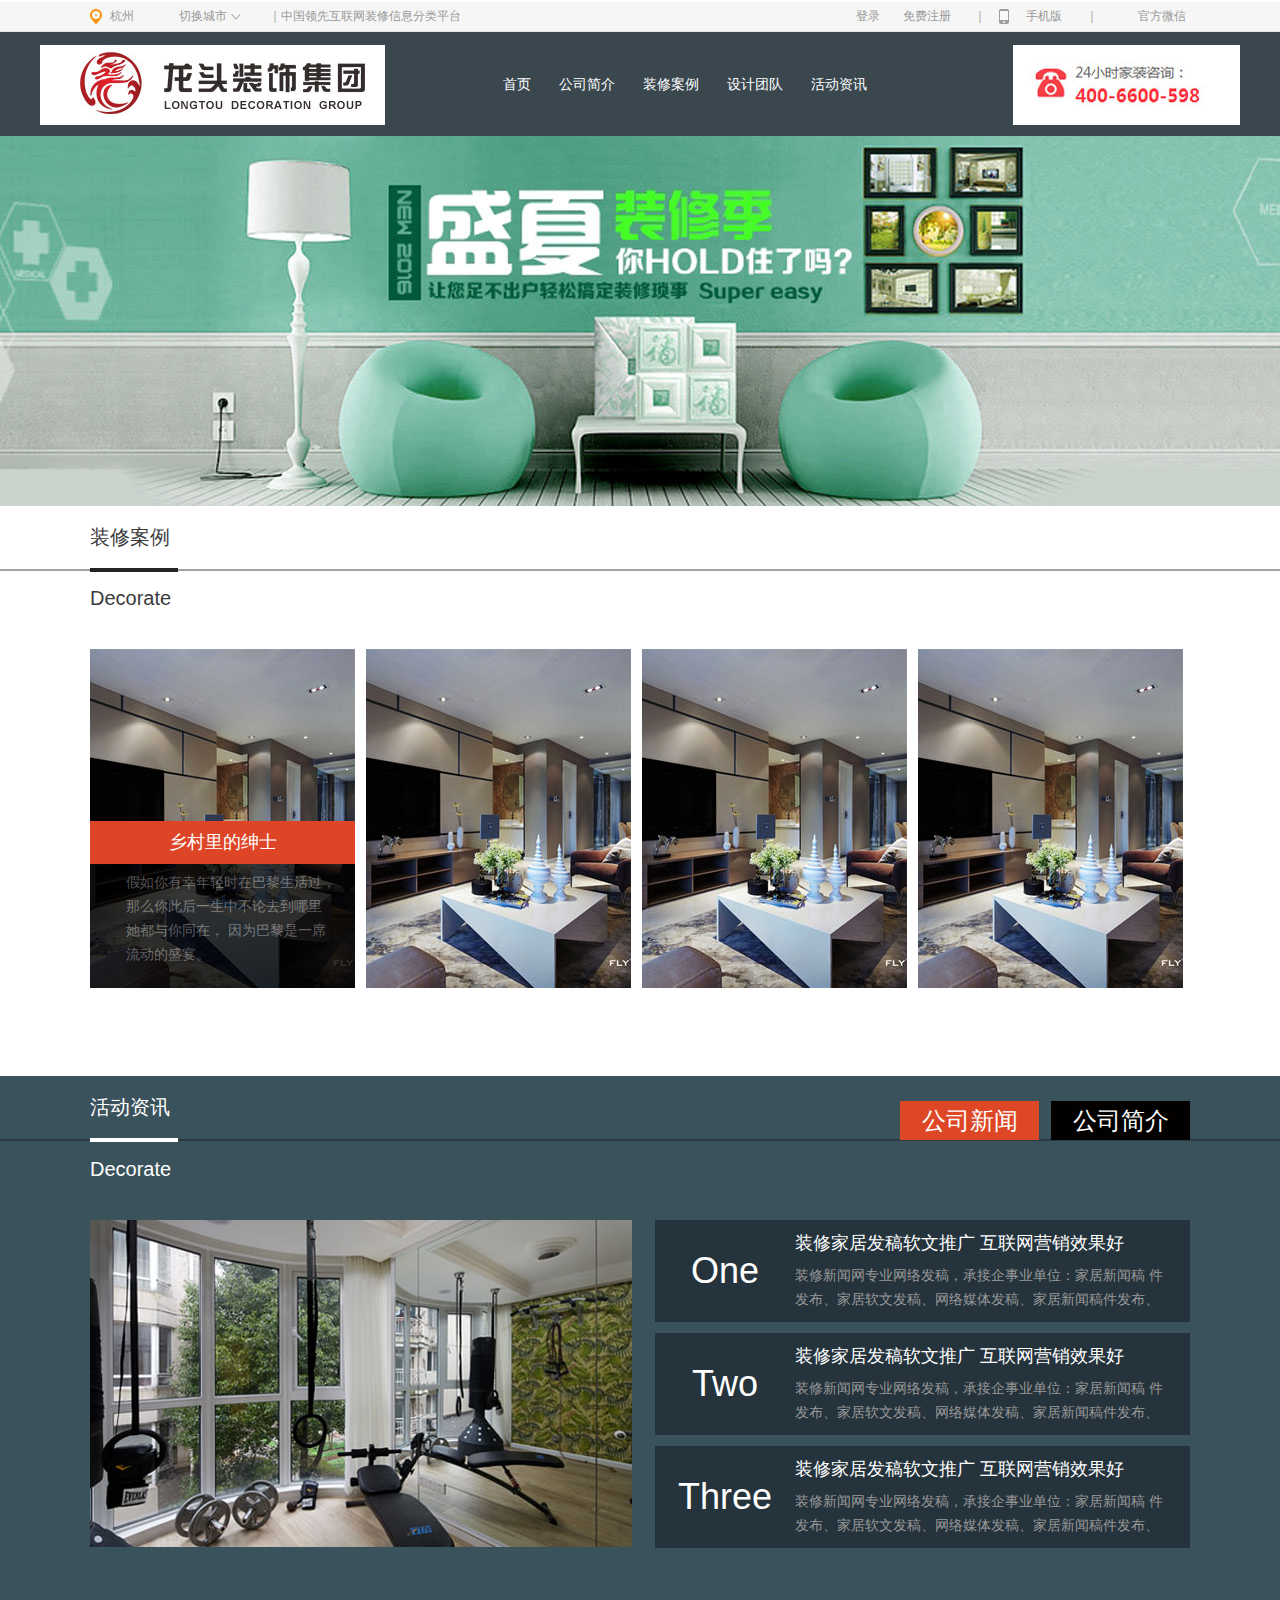
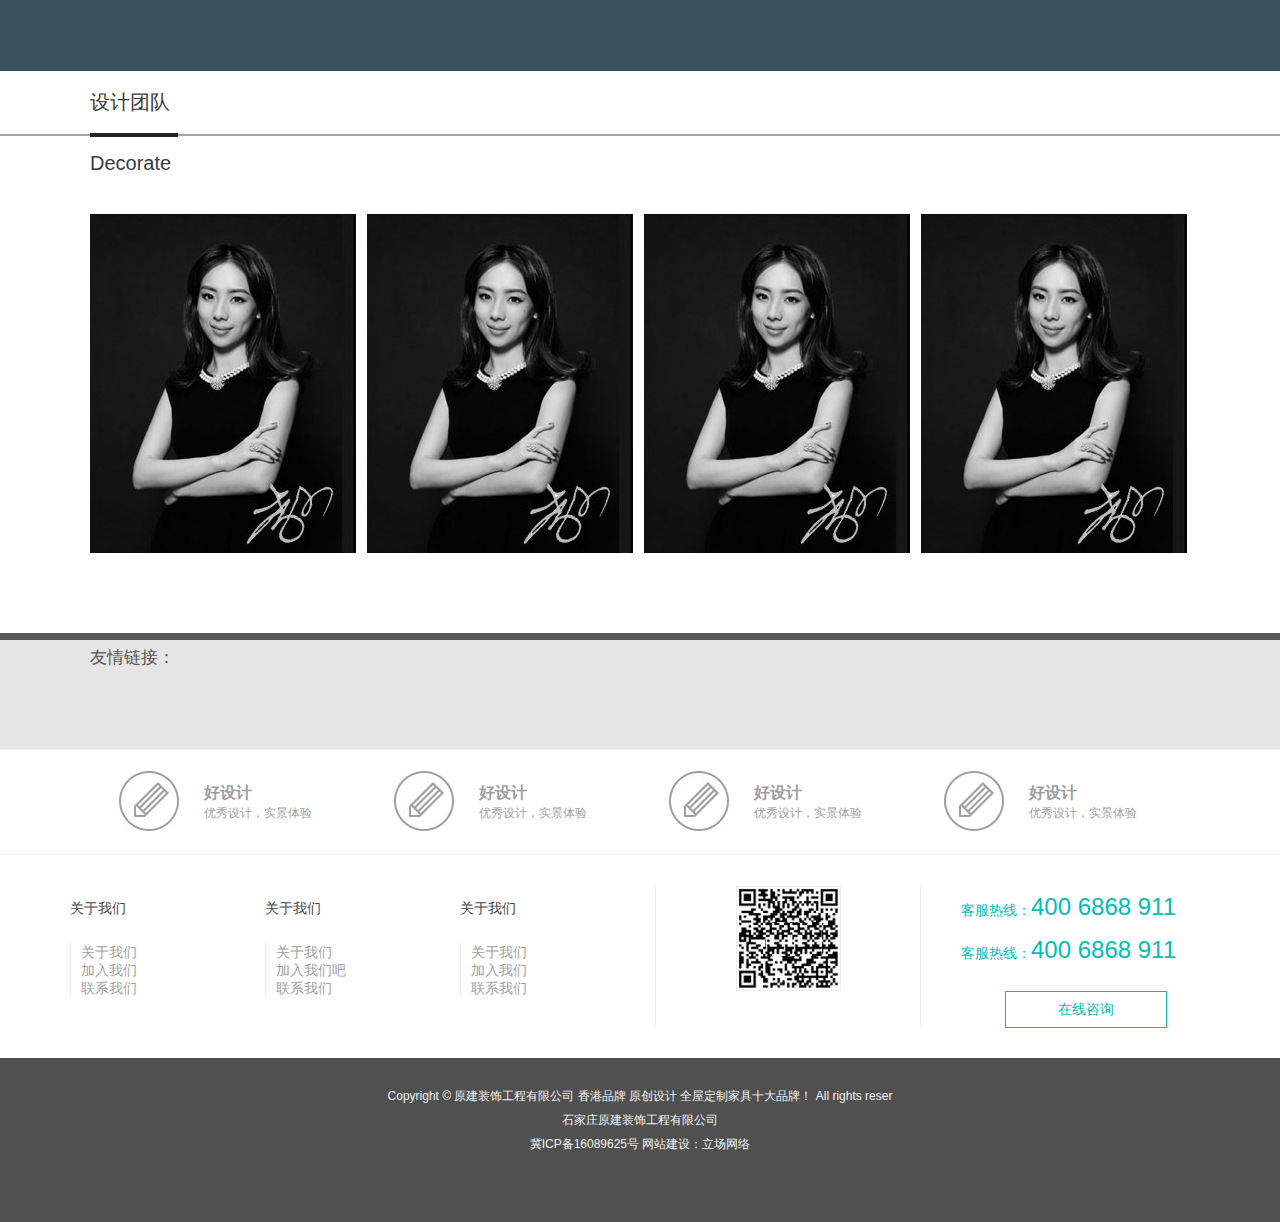
==== index.html @ 5fe9e953 "update" ====
<!DOCTYPE html>
<html>
<head>
	<title>装修公司</title>
	<link rel="stylesheet" type="text/css" href="css/base.css">
	<link rel="stylesheet" type="text/css" href="css/index.css">
	<meta http-equiv="Content-Type" content="text/html; charset=utf-8" />
</head>
<body>

<div id="header">
	<div class="top">
		<div class="w">
			<div class="top_l">
				<div class="city">杭州</div>
				<div class="switch">切换城市</div>
				<div class="lead"><span>｜</span>中国领先互联网装修信息分类平台</div>
			</div>
			<div class="top_m">
				<span>登录</span>
				<span>免费注册</span>
			</div>
			<div class="top_r">
				<div class="app"><span>｜</span>手机版</div>
				<div class="wechart"><span>｜</span>官方微信</div>
			</div>
		</div>
	</div>
	<div class="bar">
		<div class="bar_inner">
			<div class="logo"><img src="images/icon_04.jpg" alt=""></div>
			<div class="nav">
				<ul>
					<li><a href="#">首页</a></li>
					<li><a href="#">公司简介</a></li>
					<li><a href="#">装修案例</a></li>
					<li><a href="#">设计团队</a></li>
					<li><a href="#">活动资讯</a></li>
				</ul>
			</div>
			<div class="tel"><img src="images/icon_05.jpg" alt=""></div>
		</div>
	</div>
</div>


<div id="banner"><!-- <img src="images/icon_06.jpg" alt=""> --></div>


<div id="case">
	<div class="case_p">
		<div class="w">
			<div class="dec_case">装修案例</div>
		</div>
	</div>
	<div class="w">
		<div class="dec_p">Decorate</div>
		<ul class="case_img">
			<li>
				<a href="#"><img src="images/image_07.jpg" alt=""></a>
				<div class="case_description">
					<dl>
						<dt>乡村里的绅士</dt>
						<dd>假如你有幸年轻时在巴黎生活过， 那么你此后一生中不论去到哪里 她都与你同在， 因为巴黎是一席流动的盛宴。</dd>
					</dl>
				</div>
			</li>
			<li><a href="#"><img src="images/image_07.jpg" alt=""></a></li>
			<li><a href="#"><img src="images/image_07.jpg" alt=""></a></li>
			<li class="case_img_last"><a href="#"><img src="images/image_07.jpg" alt=""></a></li>
		</ul>
	</div>
	<div class="clear"></div>
</div>


<div id="active">
	<div class="case_p">
		<div class="w">
			<div class="dec_case">活动资讯</div>
			<div class="dec_case_r">
				<div class="news">公司新闻</div>
				<div class="intro">公司简介</div>
			</div>
			<div class="clear"></div>
		</div>
	</div>
	<div class="clear"></div>
	<div class="w">
		<div class="dec_p"> 
			<span>Decorate</span>
		</div>
		<div class="dec_main">
			<div class="dec_img"><img src="images/image_08.jpg" alt=""></div>
			<div class="dec_art">
				<div class="art_one">
					<div class="art_one_title">One</div>
					<div class="art_one_main">
						<dl>
							<dt>装修家居发稿软文推广 互联网营销效果好</dt>
							<dd>装修新闻网专业网络发稿，承接企事业单位：家居新闻稿
件发布、家居软文发稿、网络媒体发稿、家居新闻稿件发布、
</dd>
						</dl>
					</div>
				</div>
				<div class="art_one">
					<div class="art_one_title">Two</div>
					<div class="art_one_main">
						<dl>
							<dt>装修家居发稿软文推广 互联网营销效果好</dt>
							<dd>装修新闻网专业网络发稿，承接企事业单位：家居新闻稿
件发布、家居软文发稿、网络媒体发稿、家居新闻稿件发布、
</dd>
						</dl>
					</div>
				</div>
				<div class="art_one">
					<div class="art_one_title">Three</div>
					<div class="art_one_main">
						<dl>
							<dt>装修家居发稿软文推广 互联网营销效果好</dt>
							<dd>装修新闻网专业网络发稿，承接企事业单位：家居新闻稿
件发布、家居软文发稿、网络媒体发稿、家居新闻稿件发布、
</dd>
						</dl>
					</div>
				</div>
			</div>
		</div>
	</div>
	<div class="clear"></div>
</div>


<div id="team">
	<div class="case_p">
		<div class="w">
			<div class="dec_case">设计团队</div>
		</div>
	</div>
	<div class="w">
		<div class="dec_p">Decorate</div>
		<ul class="team_img">
		    <li><a href="#"><img src="images/image_09.jpg" alt=""></a></li>
		    <li><a href="#"><img src="images/image_09.jpg" alt=""></a></li>
		    <li><a href="#"><img src="images/image_09.jpg" alt=""></a></li>
		    <li><a href="#"><img src="images/image_09.jpg" alt=""></a></li>
			<div class="clear"></div>
		</ul>
	</div>
</div>


<div id="footer">
	<div class="link">
		<div class="w">
			友情链接：
		</div>
	</div>
	<div class="good">
		<div class="w">
			<div class="good_inner">
				<div class="good_icon">
					<img src="images/icon_10.jpg" alt="">
				</div>
				<div class="good_p">
				    <h3>好设计</h3>
				    <p>优秀设计，实景体验</p>
				</div>
			</div>
			<div class="good_inner">
				<div class="good_icon">
					<img src="images/icon_10.jpg" alt="">
				</div>
				<div class="good_p">
				    <h3>好设计</h3>
				    <p>优秀设计，实景体验</p>
				</div>
			</div>
			<div class="good_inner">
				<div class="good_icon">
					<img src="images/icon_10.jpg" alt="">
				</div>
				<div class="good_p">
				    <h3>好设计</h3>
				    <p>优秀设计，实景体验</p>
				</div>
			</div>
			<div class="good_inner">
				<div class="good_icon">
					<img src="images/icon_10.jpg" alt="">
				</div>
				<div class="good_p">
				    <h3>好设计</h3>
				    <p>优秀设计，实景体验</p>
				</div>
			</div>
		</div>
	</div>
	<div class="about">
		<div class="about_inner">
			<div class="about_us">
				<dl>
					<dt>关于我们</dt>
					<dd>关于我们</dd>
					<dd>加入我们</dd>
					<dd>联系我们</dd>
				</dl>
			</div>
			<div class="about_us">
				<dl>
					<dt>关于我们</dt>
					<dd>关于我们</dd>
					<dd>加入我们吧</dd>
					<dd>联系我们</dd>
				</dl>
			</div>
			<div class="about_us">
				<dl>
					<dt>关于我们</dt>
					<dd>关于我们</dd>
					<dd>加入我们</dd>
					<dd>联系我们</dd>
				</dl>
			</div>
			<div class="erweima">
				<img src="images/image_10.jpg" alt="">
			</div>
			<div class="tel">
				<p>客服热线：<span>400 6868 911</span></p>
				<p>客服热线：<span>400 6868 911</span></p>
				<div class="ask">在线咨询</div>
			</div>
		</div>
	</div>
	<div class="copyright">
		<p>Copyright © 原建装饰工程有限公司  香港品牌 原创设计  全屋定制家具十大品牌！ All rights reser</p>
		<p>石家庄原建装饰工程有限公司 </p>
		<p>冀ICP备16089625号 网站建设：立场网络</p>
	</div>
</div>
</body>
</html>
---- css/base.css ----
@charset "UTF-8";
/*css 初始化 */
html, body, ul, li, ol, dl, dd, dt, p, h1, h2, h3, h4, h5, h6, form, fieldset, legend, img { margin:0; padding:0; }
fieldset, img,input,button { border:none; padding:0;margin:0;outline-style:none; }
ul, ol { list-style:none; }
input { padding-top:0; padding-bottom:0; font-family: "SimSun","宋体";}
select, input { vertical-align:middle; }
select, input, textarea { font-size:12px; margin:0; }
textarea { resize:none; } /*防止拖动*/
img {border:0; vertical-align:middle; }  /*  去掉图片低测默认的3像素空白缝隙*/
table { border-collapse:collapse; }
body {
    font:12px/150% Arial,Verdana,"\5b8b\4f53";
    color:#666;
    background:#fff
}
.clearfix:before,.clearfix:after{
    content:"";
    display:table;
}
.clearfix:after{clear:both;}
.clearfix{
    *zoom:1;/*IE/7/6*/
}
a{color:#666; text-decoration:none; }
a:hover{color:#C81623;}
h1,h2,h3,h4,h5,h6{text-decoration:none;font-weight:normal;font-size:100%;}
s,i,em{font-style:normal;text-decoration:none;}
.col-red{color: #C81623!important;}

/*公共类*/
.w {  /*版心 提取 */
    width: 1100px;
    margin:0 auto;
}
.fl {
    float:left
}
.fr {
    float:right
}
.al {
    text-align:left
}
.ac {
    text-align:center
}
.ar {
    text-align:right
}
.hide {
    display:none
}
.clear{
    clear: both;
}
---- css/index.css ----
#header .top{
	width: 100%;
	height: 29px;
	background-color: #f6f6f6;
	border-top: solid 2px #fff;
	border-bottom: solid 1px #e5e5e5;
	line-height: 29px;
	font-size: 12px;
	color: #999;
}
.top .top_l{
	float: left;
}
.top .top_l .city{
	padding: 0 45px 0 20px;
	float: left;
	background: url(../images/icon_01.jpg) no-repeat left center;
}
.top .top_l .switch{
	float: left;
	padding: 0 14px 0 0;
	background: url(../images/icon_02.jpg) no-repeat right center;
}
.top .top_l .lead{
	float: left;
	padding: 0 0 0 14px;
}
.top .top_l .lead span{
	padding-left: 14px;
}
.top .top_m{
	float: left;
	padding-left: 395px;
}
.top .top_m span{
	padding-right: 20px;
}
.top .top_r{
	float: right;
}
.top .top_r .app{
	float: left;
	padding-right: 24px;
	background: url(../images/icon_03.jpg) no-repeat 25px center;
}
.top .top_r .app span{
	padding-right: 40px;
}
.top .top_r .wechart{
	float: left;
	padding: 0 4px 0 0;
}
.top .top_r .wechart span{
	padding-right: 40px;
}
/* 顶部结束 导航开始 */

#header .bar{
	width: 100%;
	height: 104px;
	background-color: #3a474f;
}
.bar .bar_inner{
    width: 1200px;
    margin:0 auto;
}
.bar .logo img{
	float: left;
	padding-top:13px;
}
.bar .nav{
	float: left;
	font-size: 14px;
	padding: 0 118px;
}
.bar .nav ul li{
	float: left;
}
.bar .nav ul li a{
	padding-right: 28px;
	line-height: 104px;
	color: #fff;	
}
.bar .tel img{
	float: right;
	padding-top:13px;
}
/* 头部结束 轮播图开始 */
#banner{
	width: 100%;
	height: 370px;
	margin: 0 auto;
	background: url(../images/icon_06.jpg) no-repeat center center;
}
/*#banner img{
	vertical-align: baseline;
}
*/

#case .case_p{
	width: 100%;
	height: 63px;
	border-bottom: solid 2px #a2a3a4;
}
#case .case_p .w .dec_case{
	width: 88px;
	line-height: 62px;
	font-size: 20px;
	color: #3b3b3b;	
	border-bottom: solid 4px #232323;
}
#case .w .dec_p{
	line-height: 54px;
	font-size: 20px;
	color: #3b3b3b;
	padding-bottom: 24px;	
}
#case .w .case_img li{
	padding-right: 11px;
	float: left;
	margin-bottom: 88px;
	position: relative;
}
#case > div.w > ul > li:nth-child(4){
	padding-right: 0;
}
#case .w .case_img li .case_description{
	position: absolute;
	left: 0;
	bottom: 0px;
	width: 265px;
}
#case .w .case_img li .case_description dl dt{
	color: #fefefe;
	font-size: 18px;
	font-weight: 400;
	line-height: 43px;
	background: #de4527;
	text-align: center;
}
#case .w .case_img li .case_description dl dd{
	background: black;
	height: 118px;
	padding: 6px 16px 0 36px;
	line-height: 24px;
	font-size: 14px;
    opacity: 0.78;
    overflow: hidden;
}

/* case结束 active开始*/

#active{
	height: 595px;
	background-color: #3a525c;
}
#active .case_p{
	width: 100%;
	height: 63px;
	border-bottom: solid 2px #2c3b42;
}
#active .case_p .w .dec_case{
	width: 88px;
	line-height: 62px;
	font-size: 20px;
	color: #fff;	
	border-bottom: solid 4px #fff;
	float: left;
}
#active .case_p .w .dec_case_r{
	float: right;
	margin-top: 25px;
	font-size: 24px;
	line-height: 39px;
	color: #fff;
	text-align: center;
}
#active .case_p .w .dec_case_r .news{
	width: 139px;
	height: 39px;
	background-color: #de4726;
	float: left;
}
#active .case_p .w .dec_case_r .intro{
	width: 139px;
	height: 39px;
	background-color: #020100;
	float: left;
	margin-left: 12px;
}
#active>.w>.dec_p{
	line-height: 54px;
	font-size: 20px;
	color: #fff;
	padding-bottom: 24px;	
}
#active>.w>.dec_main>.dec_img{
	float: left;
}
#active>.w>.dec_main>.dec_art{
	float: right;
}
#active>.w>.dec_main>.dec_art>.art_one{
	width: 535px;
	height: 102px;
	background-color: #25333c;
	margin-bottom: 11px;
}
#active>.w>.dec_main>.dec_art>.art_one .art_one_title{
	float: left;
	width: 140px;
	line-height: 102px;
	text-align: center;
	color: #fff;
	font-size: 36px;
	font-weight: 400px;
}
#active>.w>.dec_main>.dec_art>.art_one .art_one_main dt{
	font-size: 18px;
	color: #fff;
	padding:0 14px;
	line-height: 39px;
	padding-top: 4px;
}
#active>.w>.dec_main>.dec_art>.art_one .art_one_main dd{
	font-size: 14px;
	color: #999;
	padding:0 14px;
	line-height: 24px;
}

/*active结束  team开始*/

#team .case_p{
	width: 100%;
	height: 63px;
	border-bottom: solid 2px #a2a3a4;
}
#team .case_p .w .dec_case{
	width: 88px;
	line-height: 62px;
	font-size: 20px;
	color: #3b3b3b;	
	border-bottom: solid 4px #232323;
}
#team .w .dec_p{
	line-height: 54px;
	font-size: 20px;
	color: #3b3b3b;
	padding-bottom: 24px;	
}
#team .w .team_img{
	padding-bottom: 80px;
}
#team .w .team_img li{
	float: left;
	padding-right: 11px;
}
#team > div.w > ul > li:nth-child(4){
	padding-right: 0;
}

/*team结束 footer开始*/

#footer .link{
	width: 100%;
	height: 109px;
	border-top:solid 7px #595656;
	background-color: #e5e5e5;
	font-size:17px;
	color: #595656;
	line-height: 36px;
}
#footer .good{
	height: 104px;
	border-top: solid 1px #ededed;
	border-bottom: solid 1px #ededed;
}
#footer .good_inner{
	margin: 21px 53px 0 29px;
	float: left;
}
#footer .good_inner .good_icon{
	float: left;
	margin-right:12px;
}
#footer .good_inner .good_p{
	float: left;
	padding-left: 13px;
}
#footer .good_inner .good_p h3{
	font-size: 16px;
	line-height: 22px;
	font-weight: bold;
	color: #9f9f9f;
	padding-top: 11px;
}
#footer .good_inner .good_p p{
	font-size: 12px;
	line-height: 18px;
	color: #9f9f9f;
}
#footer .about{
	height: 203px;
}
#footer .about .about_inner{
	width: 1140px;
	margin: 0 auto;
}
#footer .about .about_inner .about_us{
	width: 195px;
	margin-top: 18px;
	float: left;
}
#footer .about .about_inner .about_us dt{
	font-size: 14px;
	line-height: 70px;
	color: #464646;
}
#footer .about .about_inner .about_us dd{
	border-left: solid 1px #ededed; 
	font-size: 14px;
	color: #9f9f9f;
	padding-left: 10px;
}
#footer .about .about_inner .erweima{
	width: 264px;
	height: 140px;
	border-left: solid 1px #ededed;
	border-right: solid 1px #ededed;
	float: left;
	margin: 31px 0; 
	text-align: center;
}
#footer .about .about_inner .tel{
	float: left;
	margin-top: 32px;
	margin-left: 40px;
	line-height: 40px;
	font-size: 14px;
	color: #00beb7;
}
#footer .about .about_inner .tel span{
	font-size: 24px;
}
#footer .about .about_inner .tel .ask{
	width: 160px;
	height: 35px;
	margin-top: 18px;
	margin-left: 44px;
	border: solid 1px #00beb7;
	text-align: center;
	line-height: 35px;
}




#footer .copyright{
	height: 138px;
	background-color: #505050;
	padding-top: 26px;
}
#footer .copyright p{
	font-size: 12px;
	line-height: 24px;
	text-align: center;
	color: #f2f2f2;
}
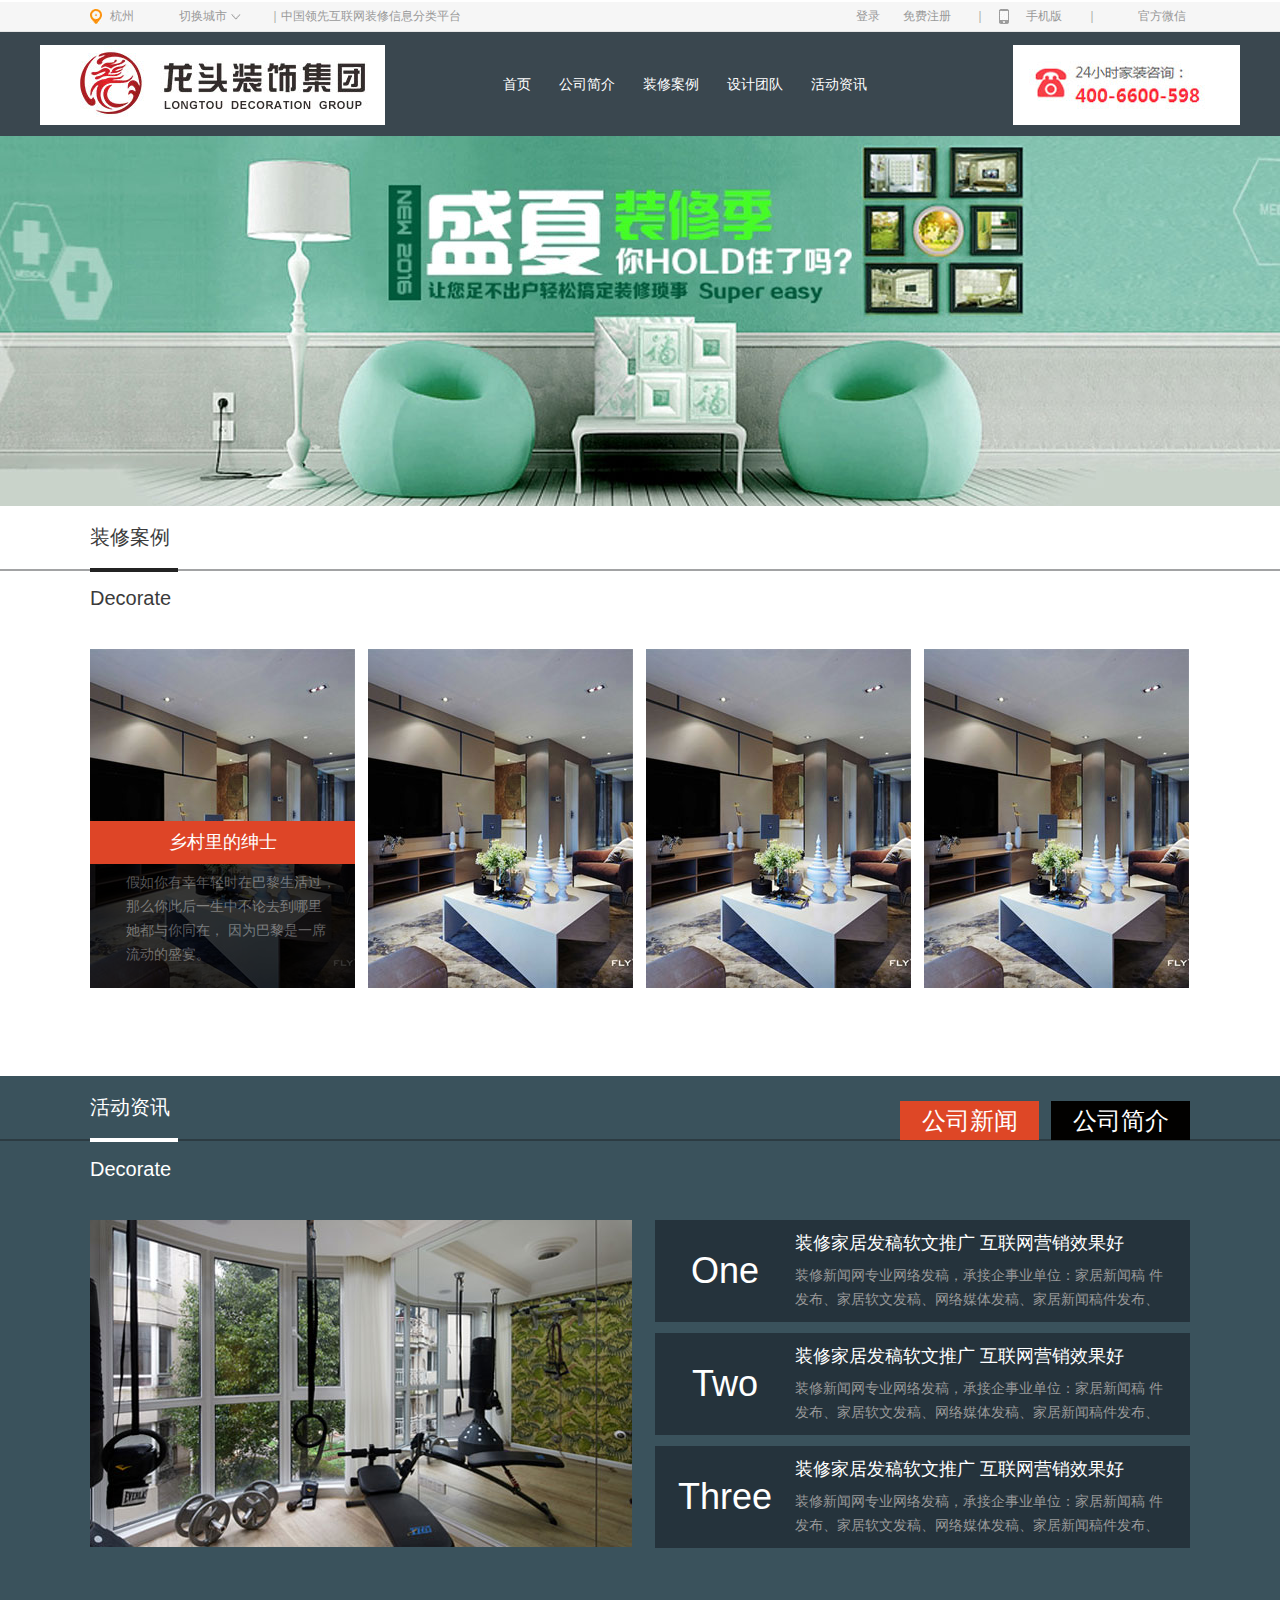
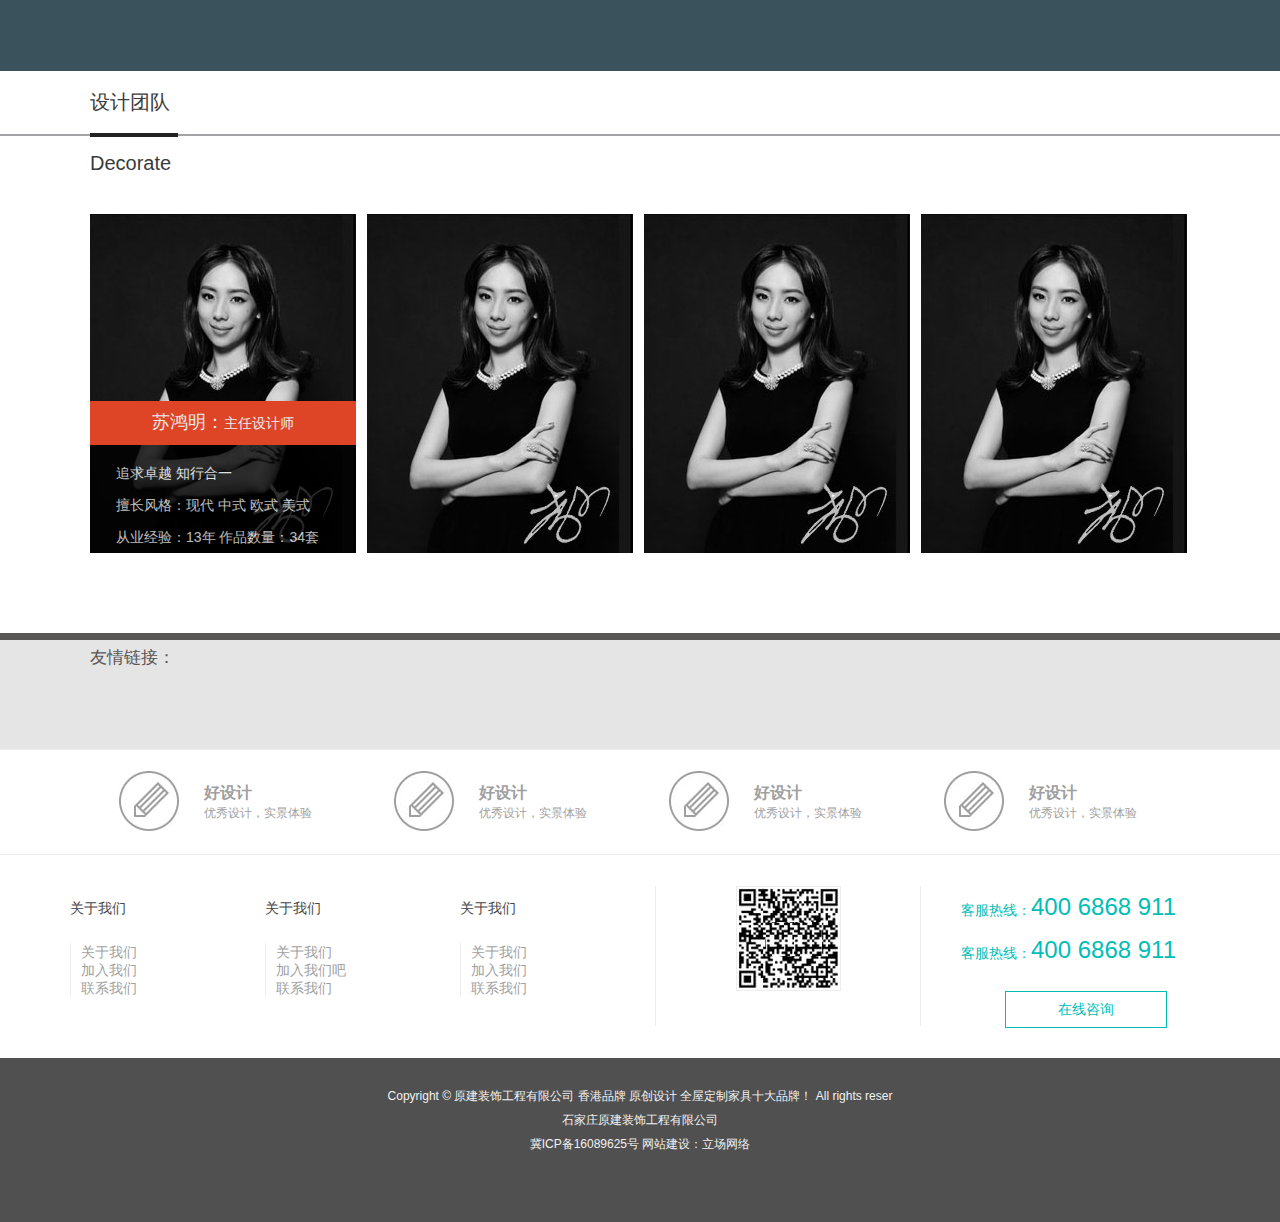
==== commit 19e55164: "no message" ====
--- a/index.html
+++ b/index.html
@@ -1,7 +1,7 @@
 <!DOCTYPE html>
 <html>
 <head>
-	<title>装修公司</title>
+	<title>装修公司--首页</title>
 	<link rel="stylesheet" type="text/css" href="css/base.css">
 	<link rel="stylesheet" type="text/css" href="css/index.css">
 	<meta http-equiv="Content-Type" content="text/html; charset=utf-8" />
@@ -67,7 +67,7 @@
 			</li>
 			<li><a href="#"><img src="images/image_07.jpg" alt=""></a></li>
 			<li><a href="#"><img src="images/image_07.jpg" alt=""></a></li>
-			<li class="case_img_last"><a href="#"><img src="images/image_07.jpg" alt=""></a></li>
+			<li><a href="#"><img src="images/image_07.jpg" alt=""></a></li>
 		</ul>
 	</div>
 	<div class="clear"></div>
@@ -142,7 +142,19 @@
 	<div class="w">
 		<div class="dec_p">Decorate</div>
 		<ul class="team_img">
-		    <li><a href="#"><img src="images/image_09.jpg" alt=""></a></li>
+		    <li>
+			    <a href="#"><img src="images/image_09.jpg" alt=""></a>
+			    <div class="team_description">
+					<dl>
+						<dt>
+							<span>苏鸿明：</span>主任设计师
+						</dt>
+						<dd>追求卓越  知行合一</dd>
+						<dd>擅长风格：现代   中式    欧式   美式</dd>
+						<dd>从业经验：13年     作品数量：34套</dd>
+					</dl>
+				</div>
+		    </li>
 		    <li><a href="#"><img src="images/image_09.jpg" alt=""></a></li>
 		    <li><a href="#"><img src="images/image_09.jpg" alt=""></a></li>
 		    <li><a href="#"><img src="images/image_09.jpg" alt=""></a></li>
--- a/css/index.css
+++ b/css/index.css
@@ -116,7 +116,7 @@
 	padding-bottom: 24px;	
 }
 #case .w .case_img li{
-	padding-right: 11px;
+	padding-right: 13px;
 	float: left;
 	margin-bottom: 88px;
 	position: relative;
@@ -255,10 +255,41 @@
 #team .w .team_img li{
 	float: left;
 	padding-right: 11px;
-}
-#team > div.w > ul > li:nth-child(4){
+	position: relative;
+}
+#team > div.w > ul > li:nth-child(4n){
 	padding-right: 0;
 }
+#team .w .team_img li .team_description{
+	position: absolute;
+	left: 0;
+	bottom: 0;
+	width: 266px;
+}
+#team .w .team_img li .team_description dl dt{
+	color: #ececec;
+	font-size: 14px;
+	font-weight: 400;
+	line-height: 43px;
+	background: #de4527;
+	text-align: center;
+}
+#team .w .team_img li .team_description dl dt span{
+	font-size: 18px;
+}
+#team .w .team_img li .team_description dl dd{
+	background: black;
+	color: #ececec;
+	padding-left: 26px;	
+	line-height: 32px;
+	font-size: 14px;
+    opacity: 0.78;
+    overflow: hidden;
+}
+#team > div.w > ul > li:nth-child(1) > div > dl > dd:nth-child(2){
+	padding-top: 12px;
+}
+
 
 /*team结束 footer开始*/
 
@@ -352,10 +383,6 @@
 	text-align: center;
 	line-height: 35px;
 }
-
-
-
-
 #footer .copyright{
 	height: 138px;
 	background-color: #505050;
@@ -370,7 +397,3 @@
 
 
 
-
-
-
-
